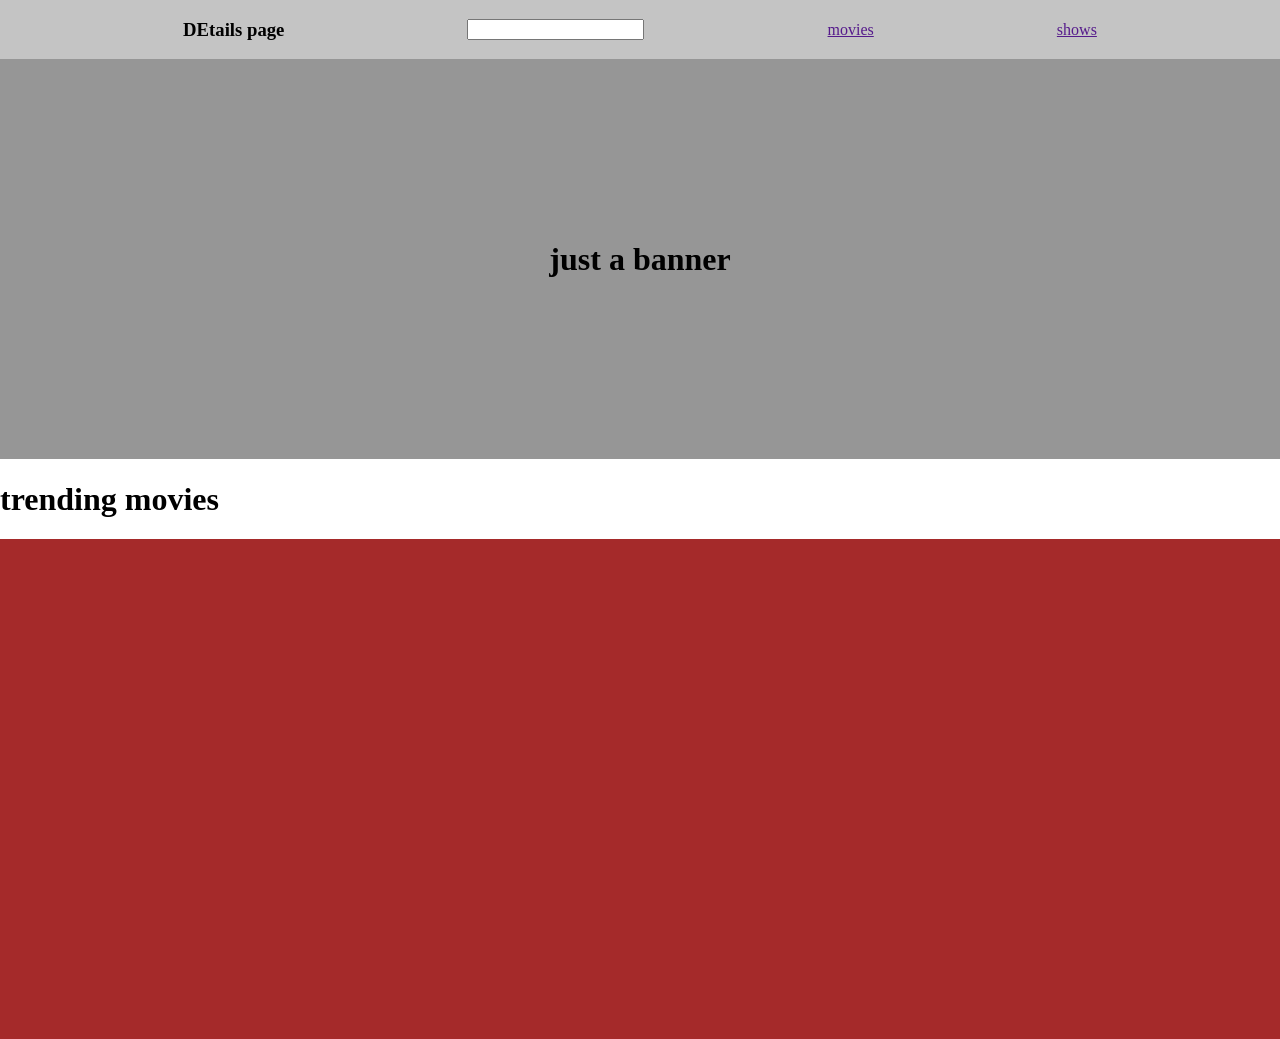
==== details/index.html @ 1df1e226 "v0.3.0" ====
<!DOCTYPE html>
<html lang="en">
<head>
    <meta charset="UTF-8">
    <meta name="viewport" content="width=device-width, initial-scale=1.0">
    <link rel="stylesheet" href="style.css">
    <title>TV-presenter</title>
</head>
<body>
    <nav>
        <h3>DEtails page</h3>
        <input type="text">
        <a href="">movies</a>
        <a href="">shows</a>
    </nav>

    <div class="banner">
        <h1>just a banner</h1>
    </div>


    <h1>trending movies</h1>
    <div class="carosoul" id="trendingM">
    </div>
    


    <script src="script.js"></script>
</body>
</html>

<!-- <img src="https://tse1.mm.bing.net/th/id/OIP.8nKpTNL2k_6eJUVbQnJVpgHaJ4?r=0&pid=Api" alt="placeholder"> -->
---- details/style.css ----
body {
  width: 100vw;
  height: 100vh;
  margin: 0px;
  padding: 0px;
}
nav {
  background-color: #c4c4c4;
  display: flex;
  justify-content: space-evenly;
  align-items: center;
}

.banner {
  background-color: #969696;
  width: 100%;
  height: 400px;
  display: flex;
  justify-content: center;
  align-items: center;
}
.carosoul {
  background-color: brown;
  height: 400px;
  display: flex;
  flex-wrap: nowrap;
  overflow: scroll;
  padding: 50px;
  justify-content: space-evenly;
  align-items: center;
  gap: 50px;
}
.card1 {
  width: 300px;
  height: 400px;
  background-color: aqua;
  display: flex;
  justify-content: space-evenly;
  align-items: start;
  flex-direction: column;
  padding: 0px;
}
.card1 .card1img {
  background-image: url(https://tse1.mm.bing.net/th/id/OIP.8nKpTNL2k_6eJUVbQnJVpgHaJ4?r=0&pid=Api);
  background-position: center;
  background-repeat: no-repeat;
  background-size:contain;
  width: 200px;
  height: 300px;
  border-radius: 16px;
  background-color: blue;
}
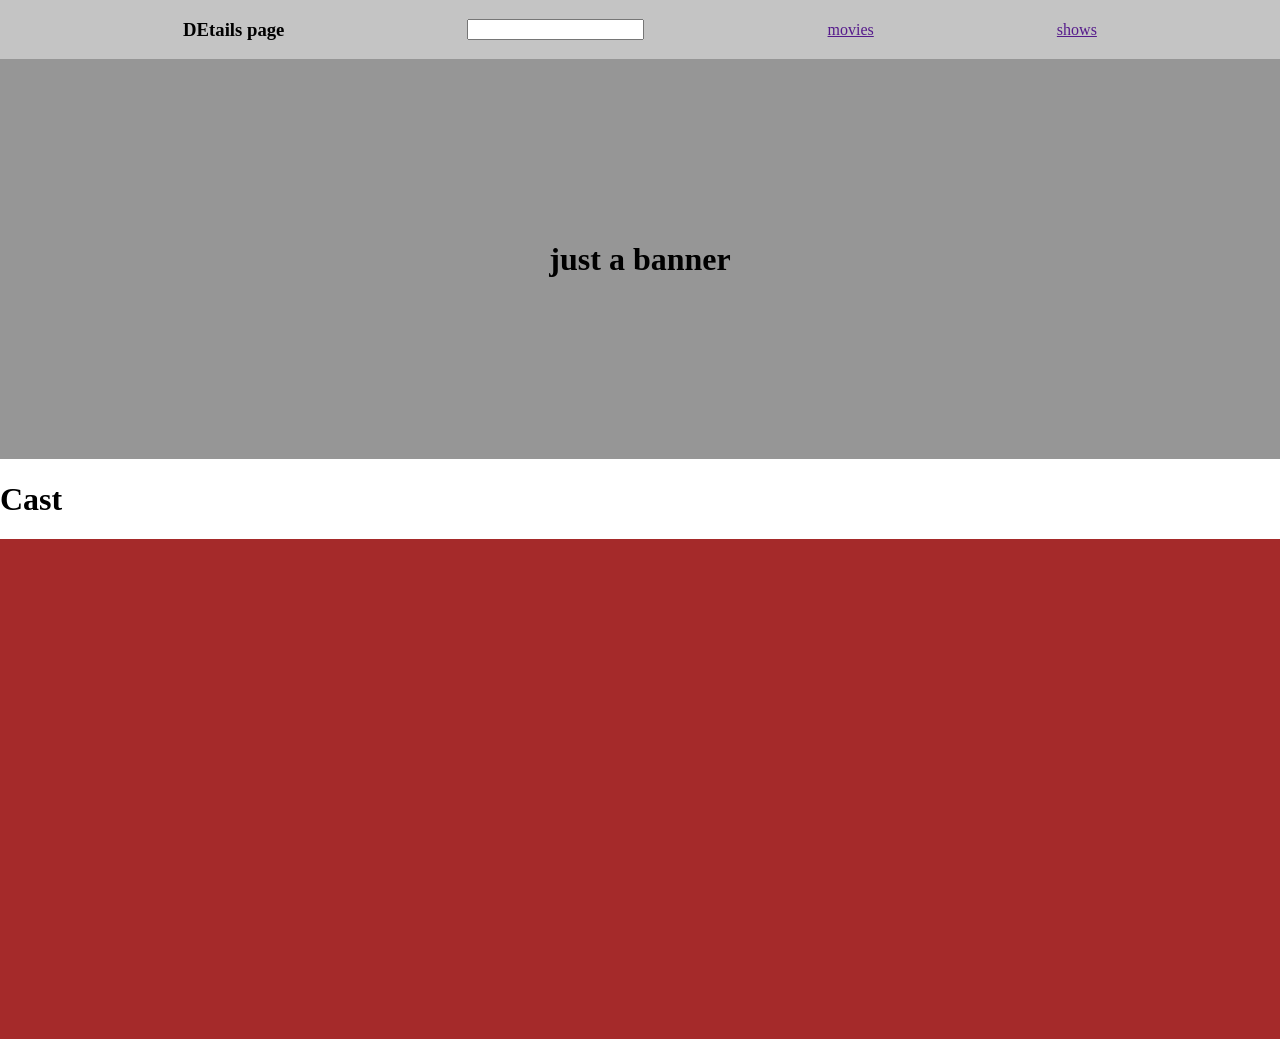
==== commit 2e00c2ba: "v0.5.3" ====
--- a/details/index.html
+++ b/details/index.html
@@ -19,8 +19,8 @@
     </div>
 
 
-    <h1>trending movies</h1>
-    <div class="carosoul" id="trendingM">
+    <h1>Cast</h1>
+    <div class="carosoul" id="caraCAST">
     </div>
     
 
--- a/details/style.css
+++ b/details/style.css
@@ -32,7 +32,7 @@
 }
 .card1 {
   width: 300px;
-  height: 400px;
+  height: 300px;
   background-color: aqua;
   display: flex;
   justify-content: space-evenly;
@@ -44,7 +44,7 @@
   background-image: url(https://tse1.mm.bing.net/th/id/OIP.8nKpTNL2k_6eJUVbQnJVpgHaJ4?r=0&pid=Api);
   background-position: center;
   background-repeat: no-repeat;
-  background-size:contain;
+  background-size:cover;
   width: 200px;
   height: 300px;
   border-radius: 16px;
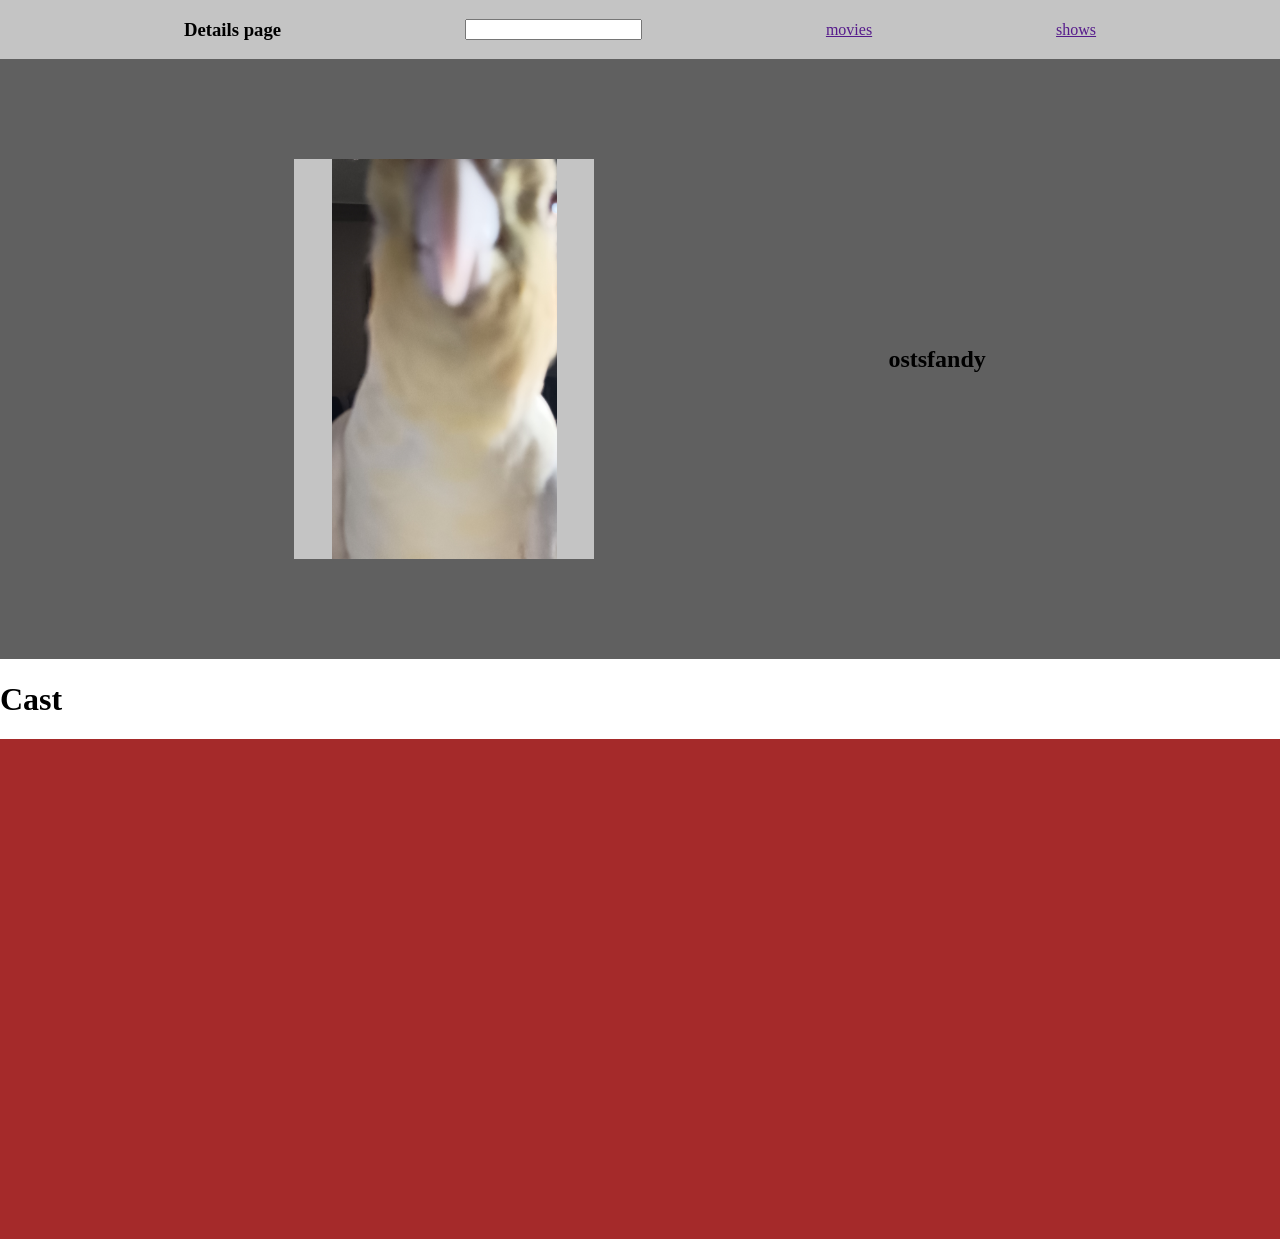
==== commit ff1818f4: "v0.5.8" ====
--- a/details/index.html
+++ b/details/index.html
@@ -8,15 +8,23 @@
 </head>
 <body>
     <nav>
-        <h3>DEtails page</h3>
+        <h3>Details page</h3>
         <input type="text">
         <a href="">movies</a>
         <a href="">shows</a>
     </nav>
 
     <div class="banner">
-        <h1>just a banner</h1>
+        <div class="bannerIMG"></div>
+        <div id="bannerinfo">
+        <div class="posterIMG"></div> 
+        <div id="infoBox">
+        <h2 id="thingName">ostsfandy</h2>
+        </div>
+        </div>
+
     </div>
+    
 
 
     <h1>Cast</h1>
--- a/details/style.css
+++ b/details/style.css
@@ -12,11 +12,32 @@
 }
 
 .banner {
-  background-color: #969696;
+  background-color: rgba(150, 150, 150,0.7);
   width: 100%;
-  height: 400px;
+  height: 600px;
   display: flex;
   justify-content: center;
+  align-items: center;
+  background-image: url(https://tse1.mm.bing.net/th/id/OIP.8nKpTNL2k_6eJUVbQnJVpgHaJ4?r=0&pid=Api);
+
+  position: relative;
+}
+.bannerIMG{
+  filter: blur(8px) brightness(30%);
+  background-position: center;
+  background-repeat: no-repeat;
+  background-size:cover;
+  width: 100%;
+  height: 600px;
+  position: absolute;
+}
+#bannerinfo{
+  position: absolute;
+  background-color: rgba(12, 12, 12, 0.5);
+  width: 100%;
+  height: 600px;
+  display: flex;
+  justify-content: space-evenly;
   align-items: center;
 }
 .carosoul {
@@ -50,3 +71,13 @@
   border-radius: 16px;
   background-color: blue;
 }
+
+.posterIMG{
+    background-image: url("../ostsfandy2.jpg");
+  background-position: center;
+  background-repeat: no-repeat;
+  background-size:contain;
+  background-color: #c4c4c4;
+  width: 300px;
+  height: 400px;
+}
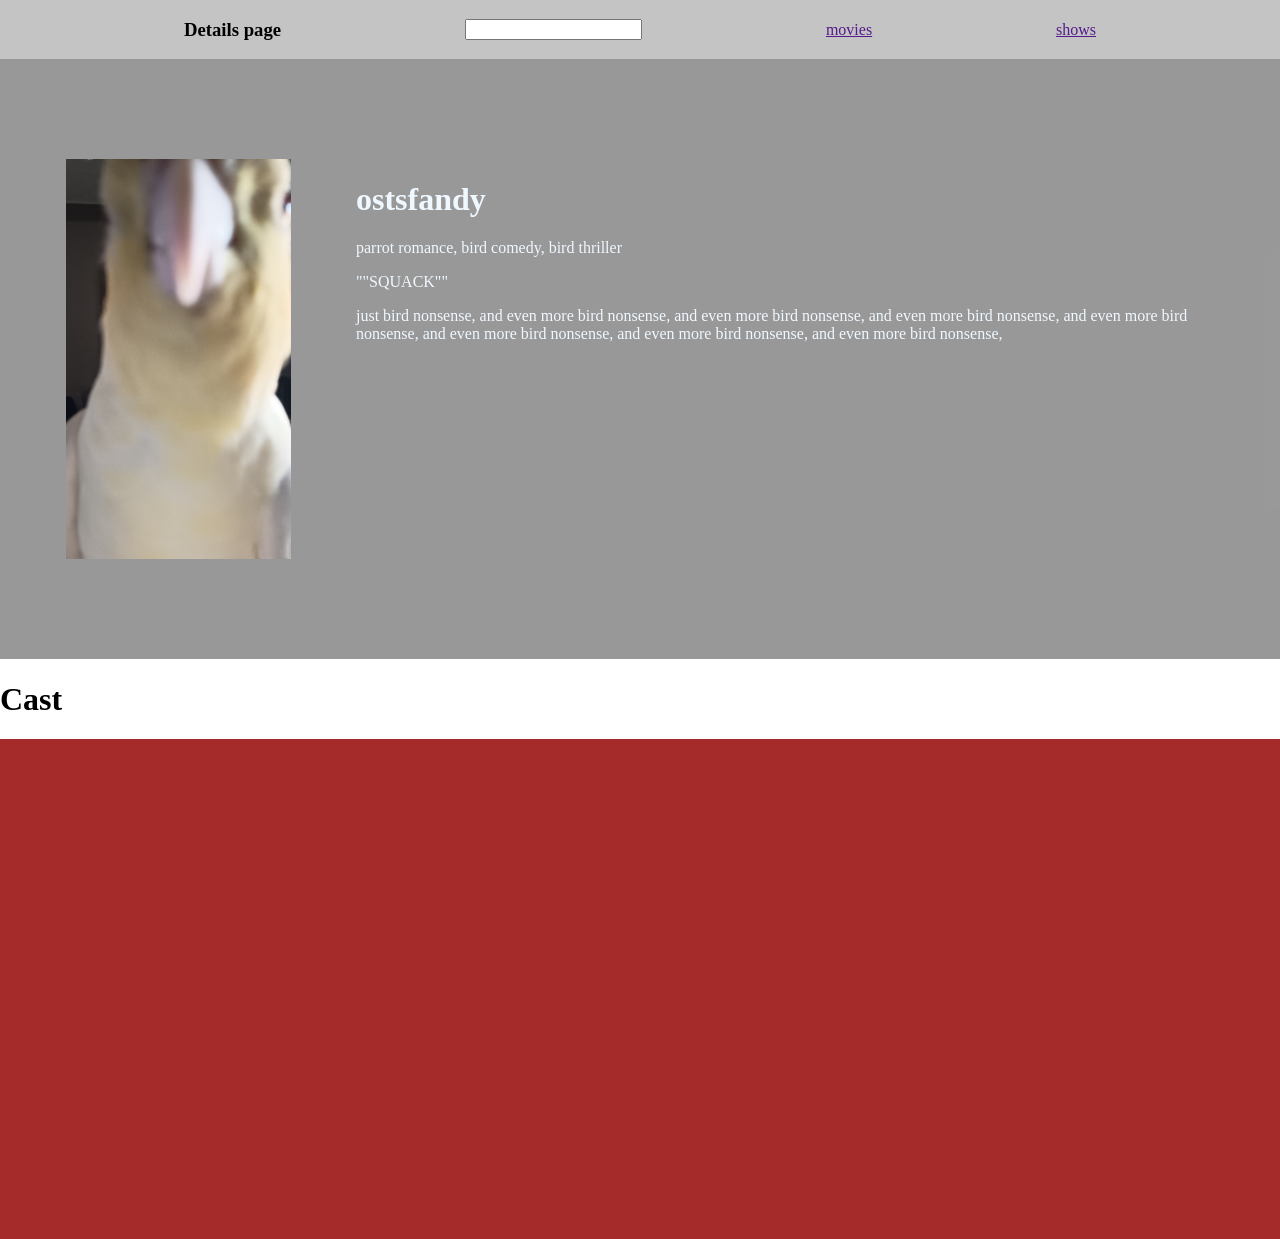
==== commit a3847b51: "v0.5.5" ====
--- a/details/index.html
+++ b/details/index.html
@@ -19,7 +19,10 @@
         <div id="bannerinfo">
         <div class="posterIMG"></div> 
         <div id="infoBox">
-        <h2 id="thingName">ostsfandy</h2>
+        <h1 id="thingName">ostsfandy</h1>
+        <p id="genras">parrot romance, bird comedy, bird thriller</p>
+        <p id="phrase">""SQUACK""</p>
+        <p id="overView">just bird nonsense, and even more bird nonsense, and even more bird nonsense, and even more bird nonsense, and even more bird nonsense, and even more bird nonsense, and even more bird nonsense, and even more bird nonsense, </p>
         </div>
         </div>
 
--- a/details/style.css
+++ b/details/style.css
@@ -14,7 +14,7 @@
 .banner {
   background-color: rgba(150, 150, 150,0.7);
   width: 100%;
-  height: 600px;
+  min-height: 600px;
   display: flex;
   justify-content: center;
   align-items: center;
@@ -28,17 +28,18 @@
   background-repeat: no-repeat;
   background-size:cover;
   width: 100%;
-  height: 600px;
+  min-height: 600px;
   position: absolute;
 }
 #bannerinfo{
   position: absolute;
-  background-color: rgba(12, 12, 12, 0.5);
+  background-color: rgba(124, 124, 124, 0.5);
   width: 100%;
-  height: 600px;
+  min-height: 600px;
   display: flex;
   justify-content: space-evenly;
   align-items: center;
+  flex-wrap: wrap;
 }
 .carosoul {
   background-color: brown;
@@ -77,7 +78,12 @@
   background-position: center;
   background-repeat: no-repeat;
   background-size:contain;
-  background-color: #c4c4c4;
   width: 300px;
   height: 400px;
+}
+#infoBox{
+  color: aliceblue;
+
+  height: 400px;
+  width: 70%;
 }
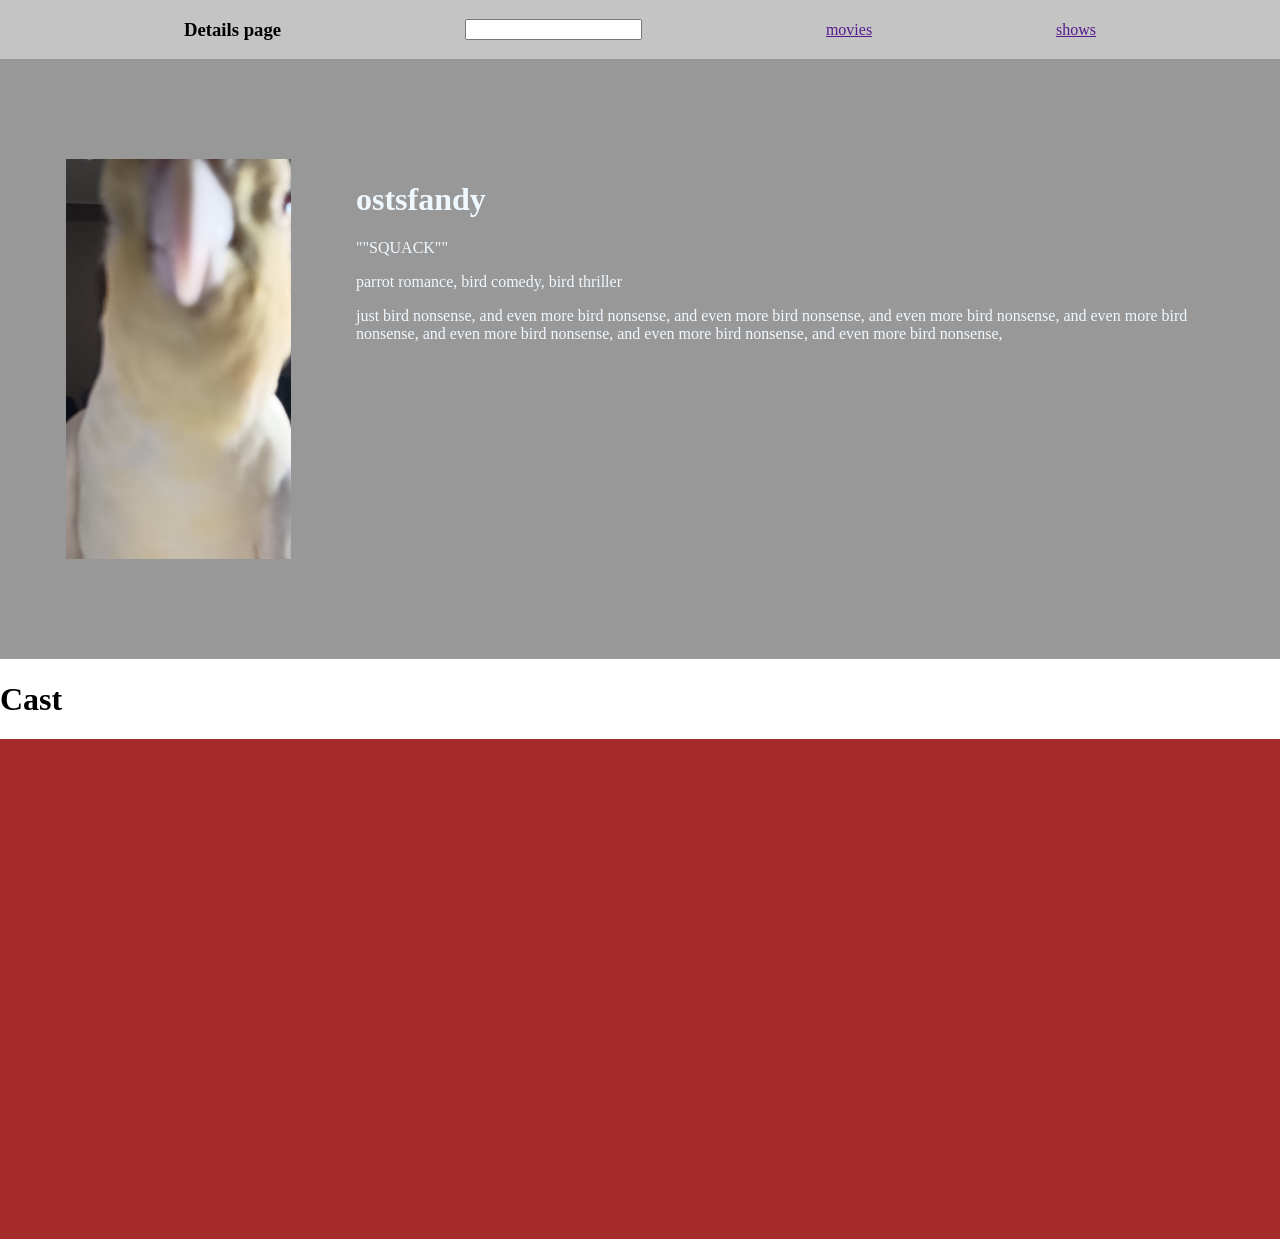
==== commit 36b1b962: "v0.7.0" ====
--- a/details/index.html
+++ b/details/index.html
@@ -17,14 +17,20 @@
     <div class="banner">
         <div class="bannerIMG"></div>
         <div id="bannerinfo">
-        <div class="posterIMG"></div> 
+        <div class="posterIMG"></div>
         <div id="infoBox">
         <h1 id="thingName">ostsfandy</h1>
+        <p id="phrase">""SQUACK""</p>
         <p id="genras">parrot romance, bird comedy, bird thriller</p>
-        <p id="phrase">""SQUACK""</p>
         <p id="overView">just bird nonsense, and even more bird nonsense, and even more bird nonsense, and even more bird nonsense, and even more bird nonsense, and even more bird nonsense, and even more bird nonsense, and even more bird nonsense, </p>
+        
+        <div id="creators">
+
+
         </div>
-        </div>
+    
+    </div>     
+</div>
 
     </div>
     
--- a/details/style.css
+++ b/details/style.css
@@ -83,7 +83,23 @@
 }
 #infoBox{
   color: aliceblue;
-
   height: 400px;
   width: 70%;
+}
+#creators{
+  width: 100%;
+  display: flex;
+  justify-content: space-between;
+  gap: 20px;
+  align-items: center;
+}
+.creator{
+    display: flex;
+  justify-content: center;
+  flex-direction: column;
+  align-items: center;
+  gap: 0px;
+}
+.creator p{
+    margin: 8px;
 }
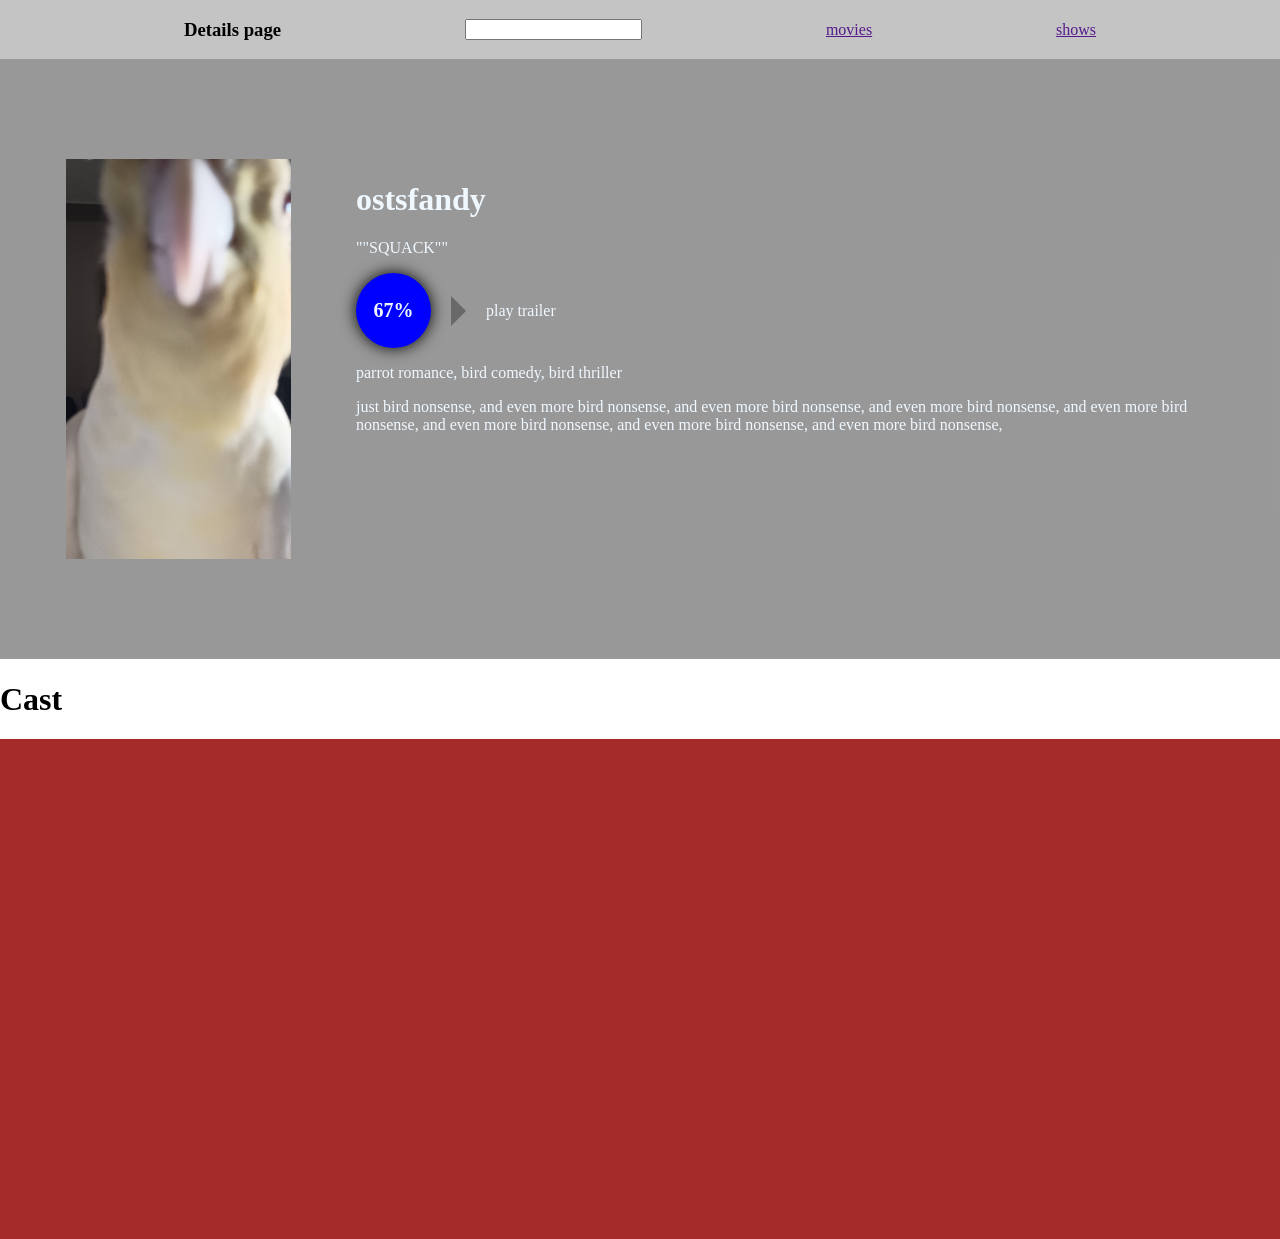
==== commit 0643d2e9: "v0.9.0" ====
--- a/details/index.html
+++ b/details/index.html
@@ -21,6 +21,14 @@
         <div id="infoBox">
         <h1 id="thingName">ostsfandy</h1>
         <p id="phrase">""SQUACK""</p>
+        <div id="midSection">
+                    <div id="score">
+            <p>67%</p>
+        </div>
+        <div id="playbtn" role="button" tabindex="0"><div class="arrow-right"></div><p>play trailer</p></div>
+        
+        </div>
+
         <p id="genras">parrot romance, bird comedy, bird thriller</p>
         <p id="overView">just bird nonsense, and even more bird nonsense, and even more bird nonsense, and even more bird nonsense, and even more bird nonsense, and even more bird nonsense, and even more bird nonsense, and even more bird nonsense, </p>
         
@@ -39,8 +47,16 @@
     <h1>Cast</h1>
     <div class="carosoul" id="caraCAST">
     </div>
+
+    <div id="trailerModal" class="trailer-modal hidden" aria-hidden="true">
+        <div class="trailer-modal__content">
+            <button id="closeTrailerModal" class="trailer-modal__close" aria-label="Close trailer">×</button>
+            <div class="trailer-modal__frame-wrap">
+                <iframe id="trailerFrame" title="Trailer video" allow="accelerometer; autoplay; clipboard-write; encrypted-media; gyroscope; picture-in-picture" allowfullscreen></iframe>
+            </div>
+        </div>
+    </div>
     
-
 
     <script src="script.js"></script>
 </body>
--- a/details/style.css
+++ b/details/style.css
@@ -89,8 +89,8 @@
 #creators{
   width: 100%;
   display: flex;
-  justify-content: space-between;
-  gap: 20px;
+  justify-content: start;
+  gap: 50px;
   align-items: center;
 }
 .creator{
@@ -98,8 +98,99 @@
   justify-content: center;
   flex-direction: column;
   align-items: center;
-  gap: 0px;
+  gap: 20px;
 }
 .creator p{
     margin: 8px;
+}
+#score{
+      display: flex;
+  justify-content: center;
+  flex-direction: column;
+  align-items: center;
+  background-color: blue;
+  font-size: 20px;
+  font-weight: 700;
+  width: 75px;
+  border-radius: 50%;
+  box-shadow: 0px 0px 16px #000000;
+  aspect-ratio: 1/1;
+}
+.arrow-right {
+  width: 0; 
+  height: 0; 
+  border-top: 15px solid transparent;
+  border-bottom: 15px solid transparent;
+  
+  border-left: 15px solid rgb(105, 105, 105);
+}
+#midSection{
+        display: flex;
+  justify-content: start;
+  flex-direction: row;
+  align-items: center;
+  gap: 20px;
+}
+#playbtn{
+  display: flex;
+  justify-content: start;
+  flex-direction: row;
+  align-items: center;
+  gap: 20px;
+  cursor: pointer;
+  user-select: none;
+}
+
+#playbtn:hover {
+  opacity: 0.9;
+}
+
+.trailer-modal {
+  position: fixed;
+  inset: 0;
+  background: rgba(0, 0, 0, 0.8);
+  display: flex;
+  justify-content: center;
+  align-items: center;
+  padding: 20px;
+  z-index: 1000;
+}
+
+.trailer-modal.hidden {
+  display: none;
+}
+
+.trailer-modal__content {
+  position: relative;
+  width: min(900px, 100%);
+  aspect-ratio: 16 / 9;
+  background: #000;
+  border-radius: 12px;
+  overflow: hidden;
+  box-shadow: 0 20px 60px rgba(0, 0, 0, 0.5);
+}
+
+.trailer-modal__close {
+  position: absolute;
+  top: 10px;
+  right: 10px;
+  z-index: 2;
+  border: none;
+  border-radius: 50%;
+  width: 36px;
+  height: 36px;
+  font-size: 24px;
+  line-height: 1;
+  cursor: pointer;
+  background: rgba(255, 255, 255, 0.9);
+}
+
+.trailer-modal__frame-wrap,
+#trailerFrame {
+  width: 100%;
+  height: 100%;
+}
+
+#trailerFrame {
+  border: 0;
 }
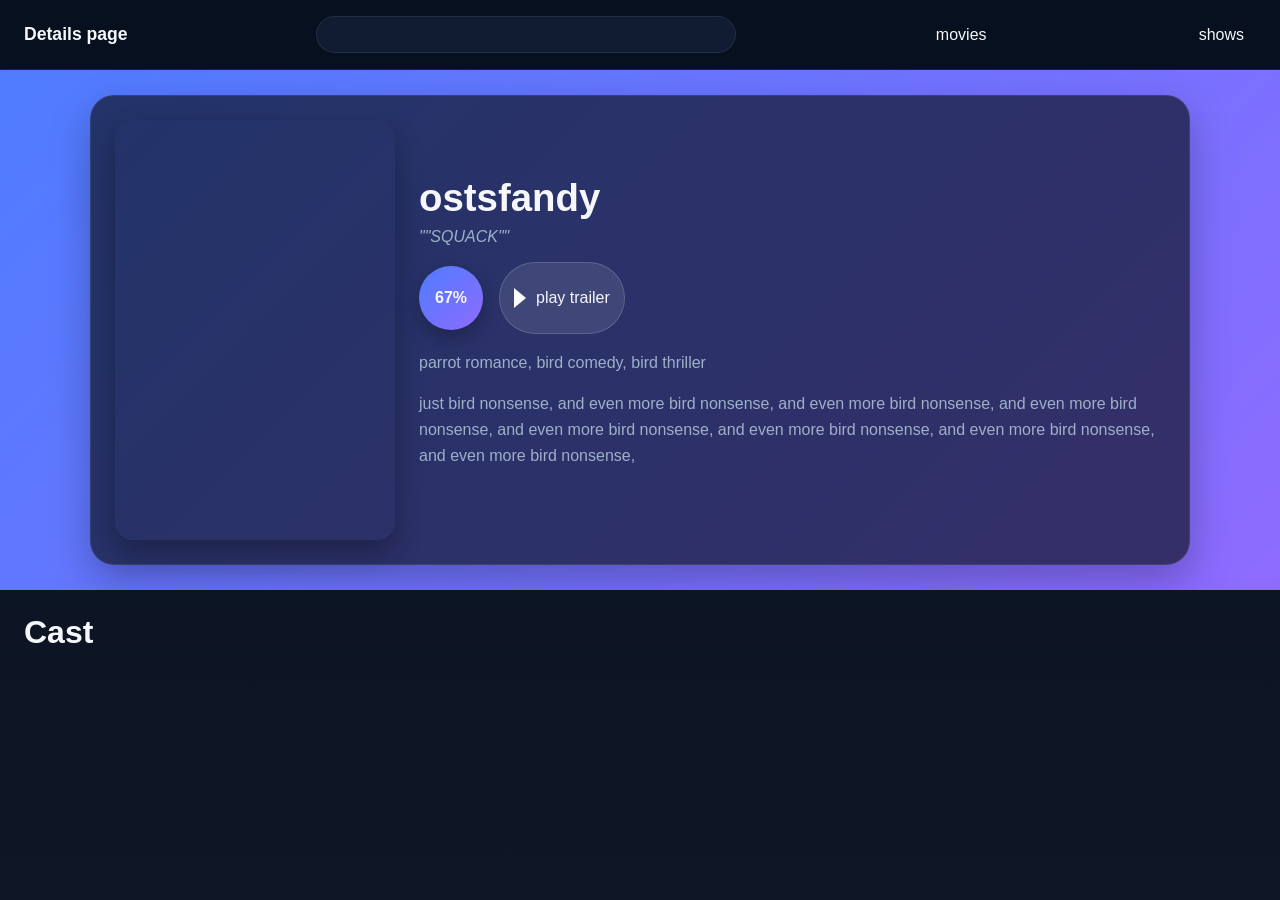
==== commit bb833a03: "v0.13.7" ====
--- a/details/index.html
+++ b/details/index.html
@@ -9,7 +9,7 @@
 <body>
     <nav>
         <h3>Details page</h3>
-        <input type="text">
+        <input type="text" id="searchbar">
         <a href="">movies</a>
         <a href="">shows</a>
     </nav>
@@ -41,12 +41,19 @@
 </div>
 
     </div>
-    
+
 
 
     <h1>Cast</h1>
     <div class="carosoul" id="caraCAST">
     </div>
+
+        <details id="episodesSection" class="episodes-section hidden" aria-live="polite">
+        <summary class="episodes-section__header">
+            <h2>Seasons & Episodes</h2>
+        </summary>
+        <div id="seasonsList" class="seasons-list"></div>
+    </details>
 
     <div id="trailerModal" class="trailer-modal hidden" aria-hidden="true">
         <div class="trailer-modal__content">
--- a/details/style.css
+++ b/details/style.css
@@ -1,148 +1,243 @@
+:root {
+  color-scheme: dark;
+  --bg: #07111f;
+  --panel: #101c31;
+  --panel-2: #16263f;
+  --text: #f5f7fb;
+  --muted: #9eb0c8;
+  --accent: #4f7cff;
+  --accent-2: #8e6bff;
+  --border: rgba(255, 255, 255, 0.08);
+}
+
+* {
+  box-sizing: border-box;
+}
+
 body {
-  width: 100vw;
-  height: 100vh;
-  margin: 0px;
-  padding: 0px;
-}
+  margin: 0;
+  min-height: 100vh;
+  overflow-x: hidden;
+  font-family: Arial, Helvetica, sans-serif;
+  background: linear-gradient(180deg, #07111f 0%, #0f1727 100%);
+  color: var(--text);
+}
+
 nav {
-  background-color: #c4c4c4;
-  display: flex;
-  justify-content: space-evenly;
-  align-items: center;
+  position: sticky;
+  top: 0;
+  z-index: 10;
+  display: flex;
+  align-items: center;
+  justify-content: space-between;
+  gap: 16px;
+  padding: 16px 24px;
+  background: rgba(7, 17, 31, 0.92);
+  border-bottom: 1px solid var(--border);
+  backdrop-filter: blur(8px);
+}
+
+nav h3 {
+  margin: 0;
+  font-size: 1.1rem;
+}
+
+nav input {
+  flex: 1;
+  max-width: 420px;
+  padding: 10px 14px;
+  border: 1px solid var(--border);
+  border-radius: 999px;
+  background: var(--panel);
+  color: var(--text);
+}
+
+nav a {
+  color: var(--text);
+  text-decoration: none;
+  padding: 8px 12px;
+  border-radius: 999px;
+  transition: background 0.2s ease;
+}
+
+nav a:hover {
+  background: var(--panel-2);
 }
 
 .banner {
-  background-color: rgba(150, 150, 150,0.7);
-  width: 100%;
-  min-height: 600px;
+  position: relative;
+  min-height: 520px;
+  padding: 24px;
   display: flex;
   justify-content: center;
   align-items: center;
-  background-image: url(https://tse1.mm.bing.net/th/id/OIP.8nKpTNL2k_6eJUVbQnJVpgHaJ4?r=0&pid=Api);
-
-  position: relative;
-}
-.bannerIMG{
-  filter: blur(8px) brightness(30%);
+  overflow: hidden;
+  background: linear-gradient(135deg, var(--accent), var(--accent-2));
+}
+
+.bannerIMG {
+  position: absolute;
+  inset: 0;
   background-position: center;
   background-repeat: no-repeat;
-  background-size:cover;
+  background-size: cover;
+  filter: blur(6px) brightness(0.35);
+  transform: scale(1.05);
+}
+
+#bannerinfo {
+  position: relative;
+  z-index: 1;
+  width: min(1100px, 100%);
+  display: grid;
+  grid-template-columns: minmax(220px, 280px) 1fr;
+  gap: 24px;
+  align-items: center;
+  padding: 24px;
+  border: 1px solid var(--border);
+  border-radius: 24px;
+  background: rgba(10, 16, 28, 0.66);
+  box-shadow: 0 16px 40px rgba(0, 0, 0, 0.25);
+}
+
+.posterIMG {
   width: 100%;
-  min-height: 600px;
-  position: absolute;
-}
-#bannerinfo{
-  position: absolute;
-  background-color: rgba(124, 124, 124, 0.5);
-  width: 100%;
-  min-height: 600px;
-  display: flex;
-  justify-content: space-evenly;
-  align-items: center;
-  flex-wrap: wrap;
-}
-.carosoul {
-  background-color: brown;
-  height: 400px;
-  display: flex;
-  flex-wrap: nowrap;
-  overflow: scroll;
-  padding: 50px;
-  justify-content: space-evenly;
-  align-items: center;
-  gap: 50px;
-}
-.card1 {
-  width: 300px;
-  height: 300px;
-  background-color: aqua;
-  display: flex;
-  justify-content: space-evenly;
-  align-items: start;
-  flex-direction: column;
-  padding: 0px;
-}
-.card1 .card1img {
-  background-image: url(https://tse1.mm.bing.net/th/id/OIP.8nKpTNL2k_6eJUVbQnJVpgHaJ4?r=0&pid=Api);
+  aspect-ratio: 2 / 3;
+  border-radius: 18px;
   background-position: center;
   background-repeat: no-repeat;
-  background-size:cover;
-  width: 200px;
-  height: 300px;
-  border-radius: 16px;
-  background-color: blue;
-}
-
-.posterIMG{
-    background-image: url("../ostsfandy2.jpg");
+  background-size: cover;
+  box-shadow: 0 14px 28px rgba(0, 0, 0, 0.3);
+}
+
+#infoBox {
+  color: var(--text);
+}
+
+#thingName {
+  margin: 0 0 8px;
+  font-size: clamp(1.6rem, 3vw, 2.5rem);
+}
+
+#phrase {
+  margin: 0 0 16px;
+  color: var(--muted);
+  font-style: italic;
+}
+
+#midSection {
+  display: flex;
+  align-items: center;
+  gap: 16px;
+  margin: 16px 0;
+}
+
+#score {
+  display: grid;
+  place-items: center;
+  width: 64px;
+  aspect-ratio: 1;
+  border-radius: 50%;
+  background: linear-gradient(135deg, var(--accent), var(--accent-2));
+  font-size: 1rem;
+  font-weight: 700;
+  box-shadow: 0 8px 20px rgba(0, 0, 0, 0.25);
+}
+
+#playbtn {
+  display: flex;
+  align-items: center;
+  gap: 10px;
+  padding: 10px 14px;
+  border-radius: 999px;
+  background: rgba(255, 255, 255, 0.1);
+  border: 1px solid rgba(255, 255, 255, 0.16);
+  cursor: pointer;
+  user-select: none;
+}
+
+#playbtn:hover {
+  opacity: 0.9;
+}
+
+.arrow-right {
+  width: 0;
+  height: 0;
+  border-top: 10px solid transparent;
+  border-bottom: 10px solid transparent;
+  border-left: 12px solid white;
+}
+
+#genras,
+#overView {
+  color: var(--muted);
+  line-height: 1.6;
+}
+
+#creators {
+  display: flex;
+  flex-wrap: wrap;
+  gap: 10px;
+  margin-top: 16px;
+}
+
+.creator {
+  display: flex;
+  flex-direction: column;
+  gap: 6px;
+  min-width: 120px;
+  padding: 8px 10px;
+  border-radius: 10px;
+  background: rgba(255, 255, 255, 0.06);
+}
+
+.creator p {
+  margin: 0;
+}
+
+h1 {
+  margin: 24px 24px 12px;
+}
+
+.carosoul {
+  display: flex;
+  gap: 16px;
+  overflow-x: auto;
+  padding: 8px 24px 24px;
+  scroll-behavior: smooth;
+}
+
+.carosoul::-webkit-scrollbar {
+  height: 8px;
+}
+
+.carosoul::-webkit-scrollbar-thumb {
+  background: rgba(255, 255, 255, 0.2);
+  border-radius: 999px;
+}
+
+.card1 {
+  min-width: 180px;
+  background: var(--panel);
+  border: 1px solid var(--border);
+  border-radius: 18px;
+  overflow: hidden;
+  box-shadow: 0 10px 24px rgba(0, 0, 0, 0.2);
+  transition: transform 0.2s ease, border-color 0.2s ease;
+  cursor: pointer;
+}
+
+.card1:hover {
+  transform: translateY(-4px);
+  border-color: rgba(255, 255, 255, 0.22);
+}
+
+.card1img {
+  width: 100%;
+  aspect-ratio: 2 / 3;
   background-position: center;
   background-repeat: no-repeat;
-  background-size:contain;
-  width: 300px;
-  height: 400px;
-}
-#infoBox{
-  color: aliceblue;
-  height: 400px;
-  width: 70%;
-}
-#creators{
-  width: 100%;
-  display: flex;
-  justify-content: start;
-  gap: 50px;
-  align-items: center;
-}
-.creator{
-    display: flex;
-  justify-content: center;
-  flex-direction: column;
-  align-items: center;
-  gap: 20px;
-}
-.creator p{
-    margin: 8px;
-}
-#score{
-      display: flex;
-  justify-content: center;
-  flex-direction: column;
-  align-items: center;
-  background-color: blue;
-  font-size: 20px;
-  font-weight: 700;
-  width: 75px;
-  border-radius: 50%;
-  box-shadow: 0px 0px 16px #000000;
-  aspect-ratio: 1/1;
-}
-.arrow-right {
-  width: 0; 
-  height: 0; 
-  border-top: 15px solid transparent;
-  border-bottom: 15px solid transparent;
-  
-  border-left: 15px solid rgb(105, 105, 105);
-}
-#midSection{
-        display: flex;
-  justify-content: start;
-  flex-direction: row;
-  align-items: center;
-  gap: 20px;
-}
-#playbtn{
-  display: flex;
-  justify-content: start;
-  flex-direction: row;
-  align-items: center;
-  gap: 20px;
-  cursor: pointer;
-  user-select: none;
-}
-
-#playbtn:hover {
-  opacity: 0.9;
+  background-size: cover;
 }
 
 .trailer-modal {
@@ -193,4 +288,155 @@
 
 #trailerFrame {
   border: 0;
+}
+
+.episodes-section {
+  margin: 24px;
+  padding: 24px;
+  border-radius: 24px;
+  background: rgba(10, 16, 28, 0.8);
+  border: 1px solid var(--border);
+  color: var(--text);
+}
+
+.episodes-section__header {
+  display: flex;
+  align-items: center;
+  justify-content: space-between;
+  cursor: pointer;
+  list-style: none;
+  margin-bottom: 20px;
+}
+
+.episodes-section__header::-webkit-details-marker {
+  display: none;
+}
+
+.episodes-section__header h2 {
+  margin: 0;
+  font-size: 1.3rem;
+}
+
+.seasons-list {
+  display: flex;
+  flex-direction: column;
+  gap: 18px;
+}
+
+.season-card {
+  background: rgba(255, 255, 255, 0.06);
+  border: 1px solid rgba(255, 255, 255, 0.12);
+  border-radius: 14px;
+  padding: 18px;
+}
+
+.season-card__header {
+  display: flex;
+  justify-content: space-between;
+  gap: 16px;
+  align-items: flex-start;
+  margin-bottom: 12px;
+  cursor: pointer;
+  list-style: none;
+}
+
+.season-card__header::-webkit-details-marker {
+  display: none;
+}
+
+.season-card__header h3 {
+  margin: 0 0 4px;
+}
+
+.season-card__header p {
+  margin: 0;
+  color: var(--muted);
+  font-size: 0.95rem;
+}
+
+.season-count {
+  background: var(--accent);
+  color: white;
+  padding: 6px 10px;
+  border-radius: 999px;
+  font-size: 0.9rem;
+  white-space: nowrap;
+}
+
+.season-summary {
+  margin: 0 0 16px;
+  color: var(--muted);
+  line-height: 1.5;
+}
+
+.episodes-list {
+  display: grid;
+  gap: 12px;
+}
+
+.episode-item {
+  background: rgba(0, 0, 0, 0.25);
+  border-radius: 10px;
+  padding: 12px 14px;
+}
+
+.episode-item__top {
+  display: flex;
+  justify-content: space-between;
+  align-items: center;
+  margin-bottom: 6px;
+}
+
+.episode-number {
+  font-size: 0.9rem;
+  font-weight: 700;
+  color: #8ec5ff;
+  text-transform: uppercase;
+  letter-spacing: 0.06em;
+}
+
+.episode-rating {
+  font-size: 0.9rem;
+  color: #ffc857;
+  font-weight: 700;
+}
+
+.episode-item h4 {
+  margin: 0 0 6px;
+  font-size: 1rem;
+}
+
+.episode-item p {
+  margin: 0;
+  color: #e9e9e9;
+  line-height: 1.5;
+}
+
+.season-actions {
+  margin-top: 12px;
+}
+
+.show-more-btn {
+  border: none;
+  border-radius: 999px;
+  padding: 8px 14px;
+  background: var(--accent);
+  color: white;
+  cursor: pointer;
+  font-weight: 600;
+}
+
+.show-more-btn:hover {
+  opacity: 0.9;
+}
+
+.episodes-loading,
+.episodes-error,
+.episode-empty {
+  color: var(--muted);
+  margin: 0;
+}
+
+.hidden {
+  display: none !important;
 }
